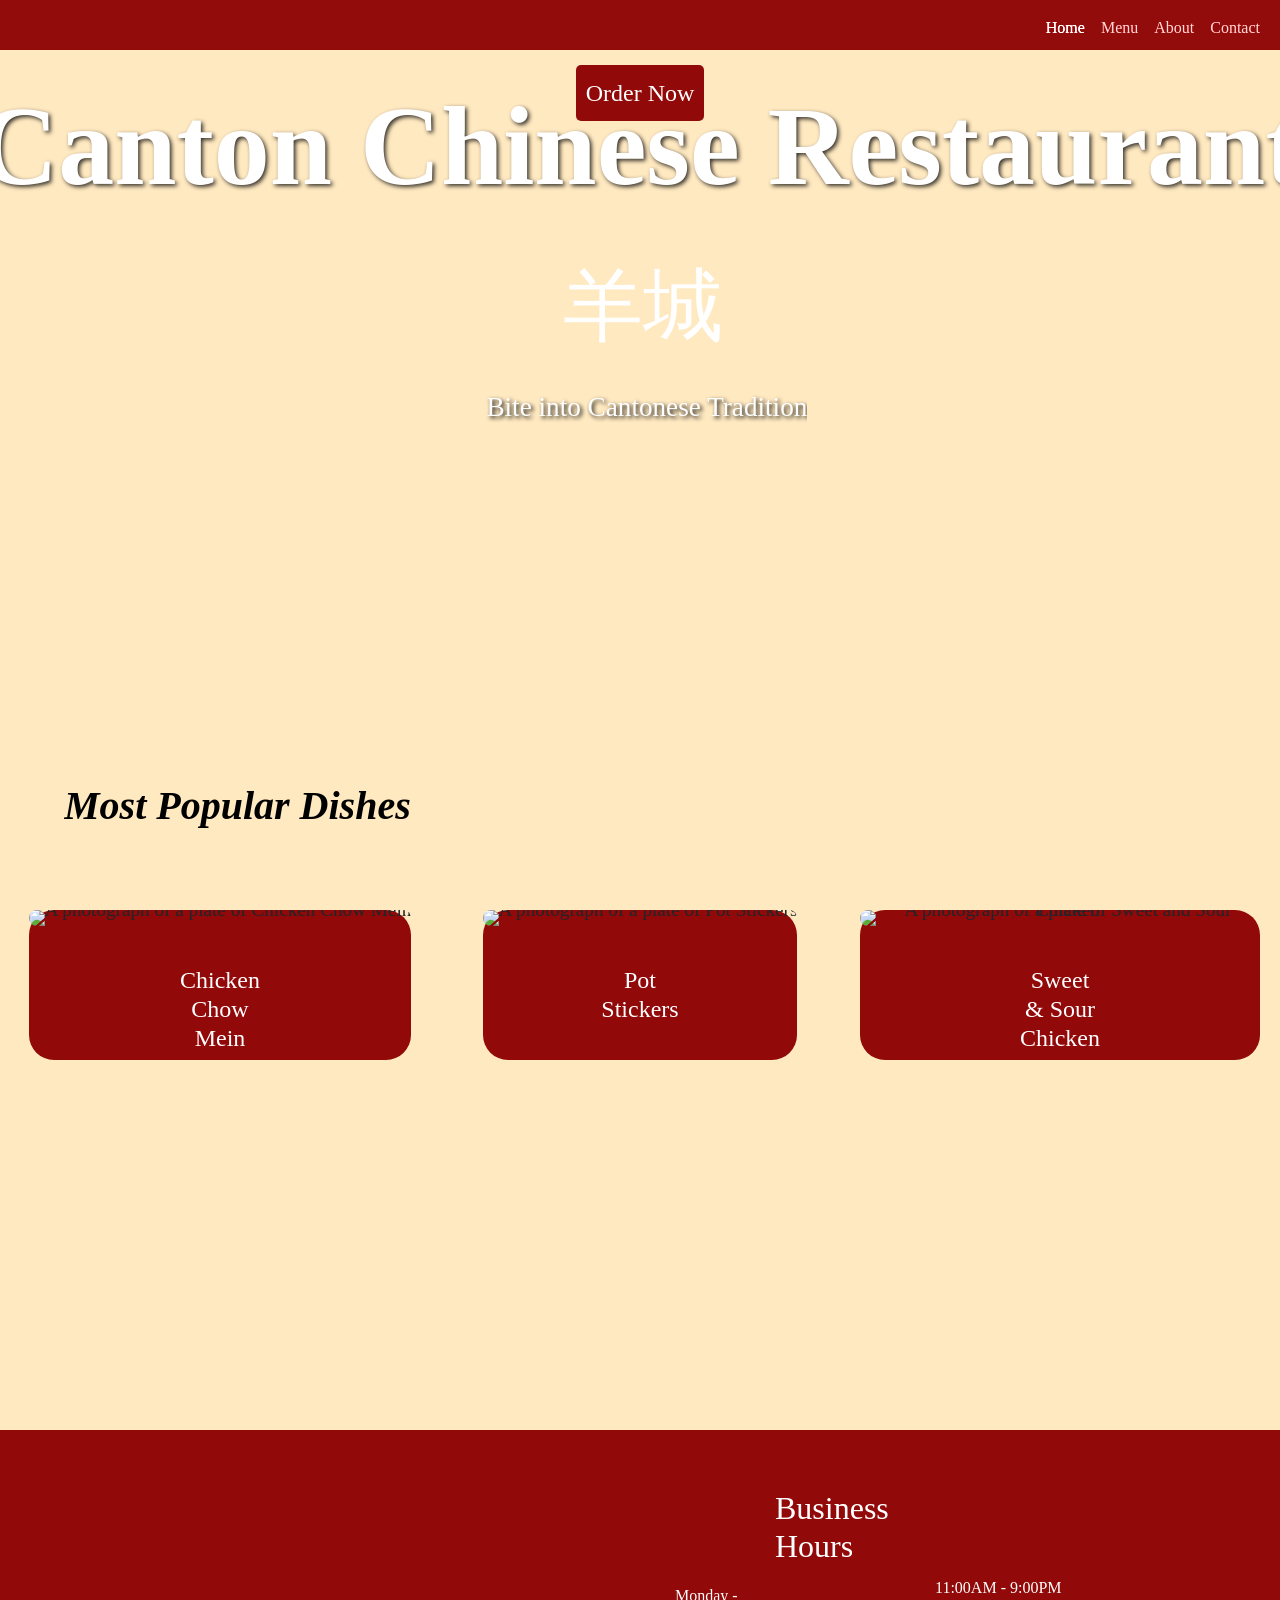
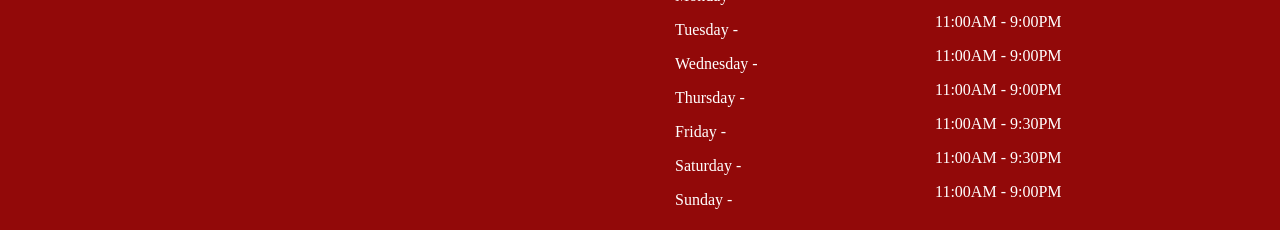
==== index.html @ 595e42dc "added doordash link to cta button on homepage" ====
<!DOCTYPE html>
<html lang="en">
<head>
  <meta charset="UTF-8">
  <meta name="viewport" content="width=device-width, initial-scale=1.0">
  <title>Canton Chinese Restaurant Wesbite</title>
  <link href="https://cdn.jsdelivr.net/npm/bootstrap@5.3.3/dist/css/bootstrap.min.css" rel="stylesheet">
  <link rel="stylesheet" href="css/style.css">
</head>
<body>
  <nav class="navbar navbar-expand-lg navbar-dark bg-low-opacity fixed-top">
  <div class="container-fluid">
    <button class="navbar-toggler" type="button" data-bs-toggle="collapse" data-bs-target="#navbarNav" aria-controls="navbarNav" aria-expanded="false" aria-label="Toggle navigation">
      <span class="navbar-toggler-icon"</span>
    </button>
    <div class="collapse navbar-collapse" id="navbarNav">
      <ul class="navbar-nav ms-auto">
        <li class="nav-item">
          <a class="nav-link active" aria-current="page" href="index.html">Home</a>
        </li>
        <li class="nav-item">
          <a class="nav-link" href="menu.html">Menu</a>
        </li>
        <li class="nav-item">
          <a class="nav-link" href="about.html">About</a>
        </li>
        <li class="nav-item">
          <a class="nav-link" href="contact.html">Contact</a>
        </li>
      </ul>
    </div>
  </div>
</nav>
<header>
  <div class="bg-container">
  <img src="https://tb-static.uber.com/prod/image-proc/processed_images/72e3fccbf79564eed2a7290c1fce3080/c73ecc27d2a9eaa735b1ee95304ba588.jpeg" alt="a photograph of plates and bowls of broccoli, dinner soup, peas, rice, chow mein" style="width:100%" class="hero-image">
    <h1 class="header-text">Canton Chinese Restaurant</h1>
    <p>羊城</p>
    <h2 class="sub-heading">Bite into Cantonese Tradition</h2>
    <div id="Call-To-Action">
        <a href="https://www.doordash.com/store/canton-chinese-restaurant-visalia-29622962/37555755/?srsltid=AfmBOopFpvJEeySBqBys6GNy994UcZ-hhewCgCjlh9nCsUiPlLD0YrSj" target="_blank">
          <button type="button">Order Now</button>
          </a>
    </div>
  </div>
  </header>
  <div class="grid-container">
    <h3 class="Most-Popular">Most Popular Dishes</h3>
    <div class="food-item">
      <div class="img-wrapper">
    <img src="https://images.yummy.ph/yummy/uploads/2018/02/Chicken_Chow_Mein_Patrick_Martires-1.jpg" alt="A photograph of a plate of Chicken Chow Mein">
      </div>
    <h4 class="food-title">Chicken Chow Mein</h4>
    </div>
    <div class="food-item">
      <div class="img-wrapper">
    <img src="https://lh3.googleusercontent.com/grass-cs/ANxoTn1ZSGoPvIZ5btW3Mr7sGsXzPX5UcPvtxBktu2ja1nBRrl0Ds4YABAJm3GUhobMhB5MuaUVUwg8RlmR6DvdNGV4TPuhT2oi0bo5WogHbR9gA7VVY8wzvph_RYwmC28rpvB1pN6VT=s2940-w2940-h1670-rw" alt="A photograph of a plate of Pot Stickers">
      </div>
      <h5 class="food-title">Pot Stickers</h5>
    </div>
    <div class="food-item">
      <div class="img-wrapper">
    <img src="https://eatcanton.com/pluto-images/funnel/images/6dbdbec3-f0ff-4d04-bc28-2e8a229bb186?w=1920&fit=cover" alt="A photograph of a plate of Sweet and Sour Chicken">
      </div>
    <h6 class="food-title">Sweet & Sour Chicken</h6>
    </div>
  </div>
  <div class="map-container">
  <iframe src="https://www.google.com/maps/embed?pb=!1m18!1m12!1m3!1d3214.2720673364165!2d-119.29070632402852!3d36.32995549406583!2m3!1f0!2f0!3f0!3m2!1i1024!2i768!4f13.1!3m3!1m2!1s0x80952f7aed292f7b%3A0xad08988d95170e32!2sCanton%20%7C%20Chinese%20Restaurant!5e0!3m2!1sen!2sus!4v1779209262782!5m2!1sen!2sus" width="600" height="450" style="border:0;" allowfullscreen="" loading="lazy" referrerpolicy="no-referrer-when-downgrade"></iframe>
    <div class="Days">
      <h6>Business Hours</h6>
      <li>Monday   -</li>
      <li>Tuesday   -</li>
      <li>Wednesday   -</li>
      <li>Thursday   -</li>
      <li>Friday   -</li>
      <li>Saturday   -</li>
      <li>Sunday    -</li>
    </div>
    <div class="Times">
      <li>11:00AM - 9:00PM</li>
      <li>11:00AM - 9:00PM</li>
      <li>11:00AM - 9:00PM</li>
      <li>11:00AM - 9:00PM</li>
      <li>11:00AM - 9:30PM</li>
      <li>11:00AM - 9:30PM</li>
      <li>11:00AM - 9:00PM</li>
    </div>
<script src="https://cdn.jsdelivr.net/npm/bootstrap@5.3.3/dist/js/bootstrap.bundle.min.js">
  </script>
</body>
</html>
---- css/style.css ----
* {
  margin: 0;
  padding: 0;
  box-sizing: border-box;
}

body {
  background: #ffe9c1;
  font-family: "Playfair Display", serif;
  
}

.bg-low-opacity {
  background-color: rgba(0,0,0,0.8);
}

.hero-image {
  filter: brightness(60%);
}

.navbar {
  padding-bottom: 2px;
  background-color: #620808;
  filter: brightness(150%);
}

.bg-container {
  position: relative;
  text-align: center;
  color: white;
  width: 100%;
  min-height: 80vh;
}

.header-text {
  color: white;
  position: absolute;
  z-index: 10;
  font-size: clamp(3rem, 10vw, 7rem);
  font-family: "Italianno", cursive;
  font-weight: 600;
  font-style: normal;
  overflow: hidden;
  white-space: nowrap;
  justify-content: center;
  transform: translate(-50%,-50%);
  bottom: 60%;
  left: 50%;
  text-shadow: 2px 2px 4px rgba(0,0,0,0.8);
  border-radius: 12px;
}

p {
  font-size: 5rem;
  z-index: 10;
  position: absolute;
  bottom: 47%;
  left: 44%;
}

.sub-heading {
  position: absolute;
  color: white;
  font-size: clamp(1.2rem, 4vw, 1.7rem);
  font-family: "Playfair Display", serif;
  font-weight: 400;
  font-style: normal;
  overflow: hidden;
  white-space: nowrap;
  bottom: 40%;
  left: 38%;
  z-index: 10;
  text-shadow: 2px 2px 4px rgba(0,0,0,30);
}

#Call-To-Action button {
  font-size: 1.5rem;
  position: relative;
  overflow: hidden;
  background-color: rgba(146, 9, 9);
  color: white;
  margin-top: 40px;
  border: none;
  border-radius: 5px;
  cursor: pointer;
  font-family: "Times New Roman", Times, serif;
  padding: 10px;
  transition: transform 0.3s ease, background-color 0.3s ease;
}

#Call-To-Action button::before {
  content: "";
  position: absolute;
  top: 0;
  left: -100%;
  width: 100%;
  height: 100%;
  background: linear-gradient(
    120deg,
    transparent,
    rgba(146, 9, 9),
    transparent);
  transition: all 0.6s;
}

#Call-To-Action button:hover {
  background-color: rgba(146, 9, 9);
  transform: scale(1.1);
}

#Call-To-Action button:hover::before {
  left: 100%;
  content: "";
}

.Most-Popular {
  display: block;
position: absolute;
color: black;
font-size: 2.5rem;
font-family: "Playfair Display", serif;
font-optical-sizing: auto;
font-weight: 600;
font-style: italic;
white-space: nowrap;
overflow: hidden;
top: 15%;
left: 5%;
margin: 50px, auto, 25px;
transform: none;
}

.grid-container {
  display: grid;
  grid-template-columns: repeat(auto-fit, minmax(250px, 1fr));
  position: relative;
  gap: 20px;
  width: 100%;
  padding: 20px;
}

.food-item {
  display: flex;
  position: relative;
  cursor: pointer;
  flex-direction: column;
  align-items: center;
  text-align: center;
  font-family: "Playfair Display", serif;
  font-optical-sizing: auto;
  font-weight: 400;
  font-size: 1.2rem;
  font-style: normal;
  margin-top: 170px;
  margin-bottom: 50px;
  margin-left: auto;
  margin-right: auto;
  background: rgba(146, 9, 9);
  border-radius: 25px;
}


.img-wrapper {
  position: relative;
  border-radius: 8px;
  line-height: 0;
  overflow: hidden;
  border-radius: 8px;
  transition: box-shadow 0.3s ease-in-out;
}

.img-wrapper::after {
  content:"";
  position: absolute;
  top: 0;
  left: -100%;
  width: 50%;
  height: 100%;
  background: linear-gradient(
    to right,
    rgba(255,255,255,0) 0%,
    rgba(255,255,255,0.3) 50%,
    rgba(255,255,255,0) 100%
    );
  transform: skewX(-25deg);
  transition: none;
}

.food-item:hover .img-wrapper::after {
  left: 150%;
  transition: left 0.7s ease-in-out;
}

.food-item:hover img {
  transform: scale(1.1);
}

.food-item img {
  display: block;
  height: auto;
  max-width: 400px;
  width: 100%;
  transition: transform 0.5s ease;
}

.food-title {
  display: flex;
  color: white;
  font-family: "Playfair Display", serif;
  font-weight: 400;
  font-style: normal;
  margin-top: 40px;
  margin-left: 50%;
  margin-right: 50%;
  font-size: 1.5rem;
}

.map-container {
  display: flex;
  background-color: rgba(146, 9, 9);
  padding: 15px;
  width: 100%;
  position: relative;
  height: 400px;
  border: 0;
  left: 70fpx;
  top: 150px;
  align-items: center;
  border: 0;
  margin: 150px 0 auto;
}

iframe {
  width: 600px;
  height: 360px;
  justify-content: center;
  left: 25px;
  border: none;
}

h6 {
  display: flex;
  position: relative;
  font-family: "Playfair Display", serif;
  font-weight: 400;
  font-style: normal;
  margin-top: 40px;
  margin-left: 50%;
  margin-right: 50%;
  font-size: 2rem;
  color: white;
}

.Days {
  list-style-type: none;
  position: relative;
  display: flex;
  flex-direction: column;
  color: white;
  font-size: 250;
  gap: 10px;
  margin-left: 60px;
}

.Times {
  list-style-type: none;
  position: relative;
  display: flex;
  flex-direction: column;
  color: white;
  font-size: 250;
  gap: 10px;
  margin-left: 60px;
  top: 60px;
  
}


@media screen and (max-width:768px) {

body {
justify-content: center;
align-items: center;
margin: auto;
background: #ffe9c1;
font-family: "Playfair Display", serif;
}

  .header-text { 
    font-size: 1.2rem;
    white-space: normal;
    padding: 0 20px;
  }
  .sub-heading {
    top: 45%
    white-space: normal;
    font-size: 1.5rem;
  }

  .grid-container {
    grid-template-columns: 1fr;
  }

  .Most-Popular {
    position: static;
    text-align: center;
    margin: 40px, 0;
    font-size: 2rem;
  }

  .map-container {
    flex-direction: column;
    height: auto;
    top: 0;
    margin: 50px 0;
  }

  .food-item {
    margin-top: 20px;
  }
iframe {
  width:100%;
  max-width: 100%;
}

}
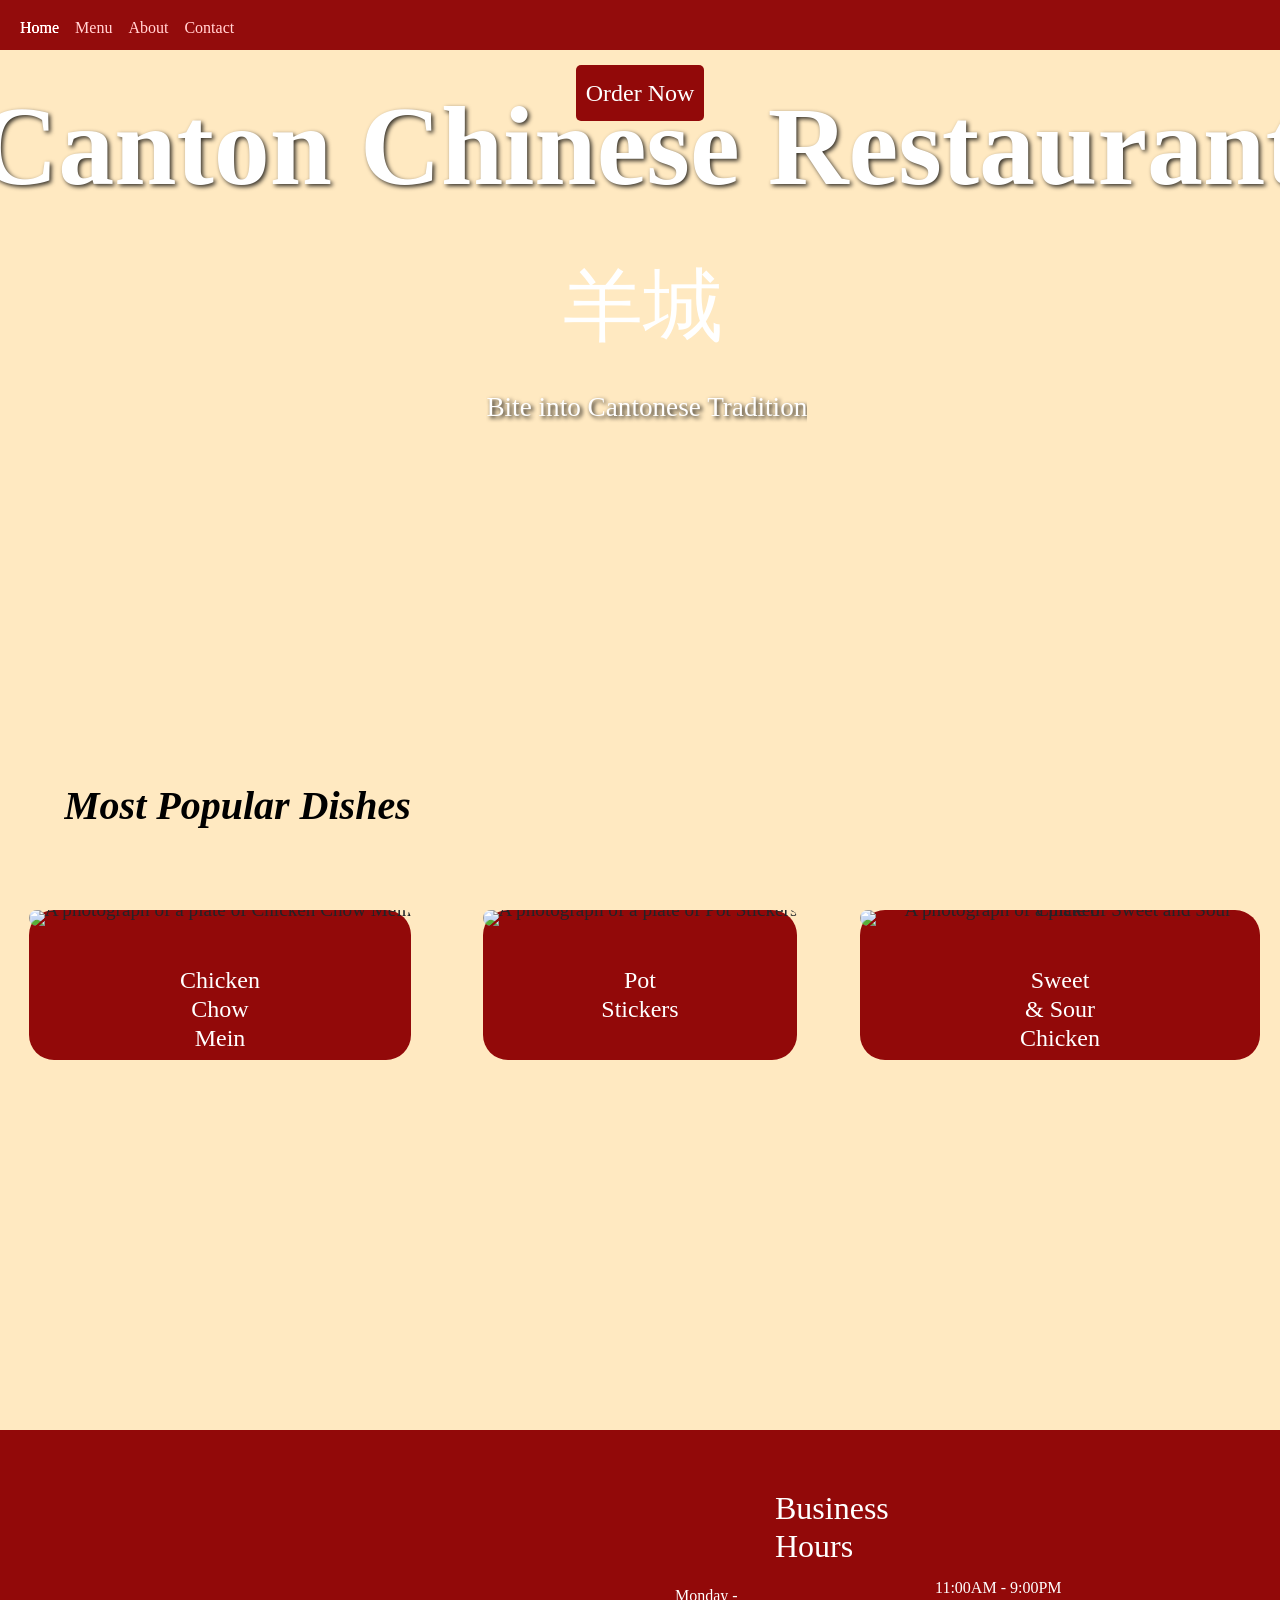
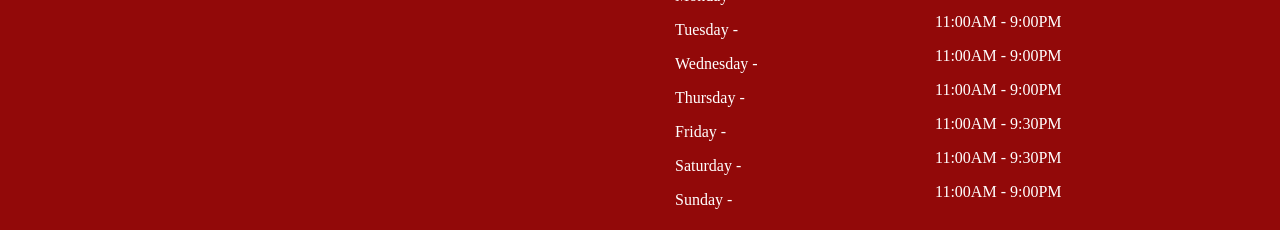
==== commit 77fad0d6: "updated navbar" ====
--- a/index.html
+++ b/index.html
@@ -13,8 +13,8 @@
     <button class="navbar-toggler" type="button" data-bs-toggle="collapse" data-bs-target="#navbarNav" aria-controls="navbarNav" aria-expanded="false" aria-label="Toggle navigation">
       <span class="navbar-toggler-icon"</span>
     </button>
-    <div class="collapse navbar-collapse" id="navbarNav">
-      <ul class="navbar-nav ms-auto">
+    <div class="collapse navbar-collapse justify-content-center" id="navbarNav">
+      <ul class="navbar-nav mx-auto">
         <li class="nav-item">
           <a class="nav-link active" aria-current="page" href="index.html">Home</a>
         </li>
--- a/css/style.css
+++ b/css/style.css
@@ -22,6 +22,11 @@
   padding-bottom: 2px;
   background-color: #620808;
   filter: brightness(150%);
+}
+
+.navbar-nav {
+width: 100%;
+text-align: center;
 }
 
 .bg-container {
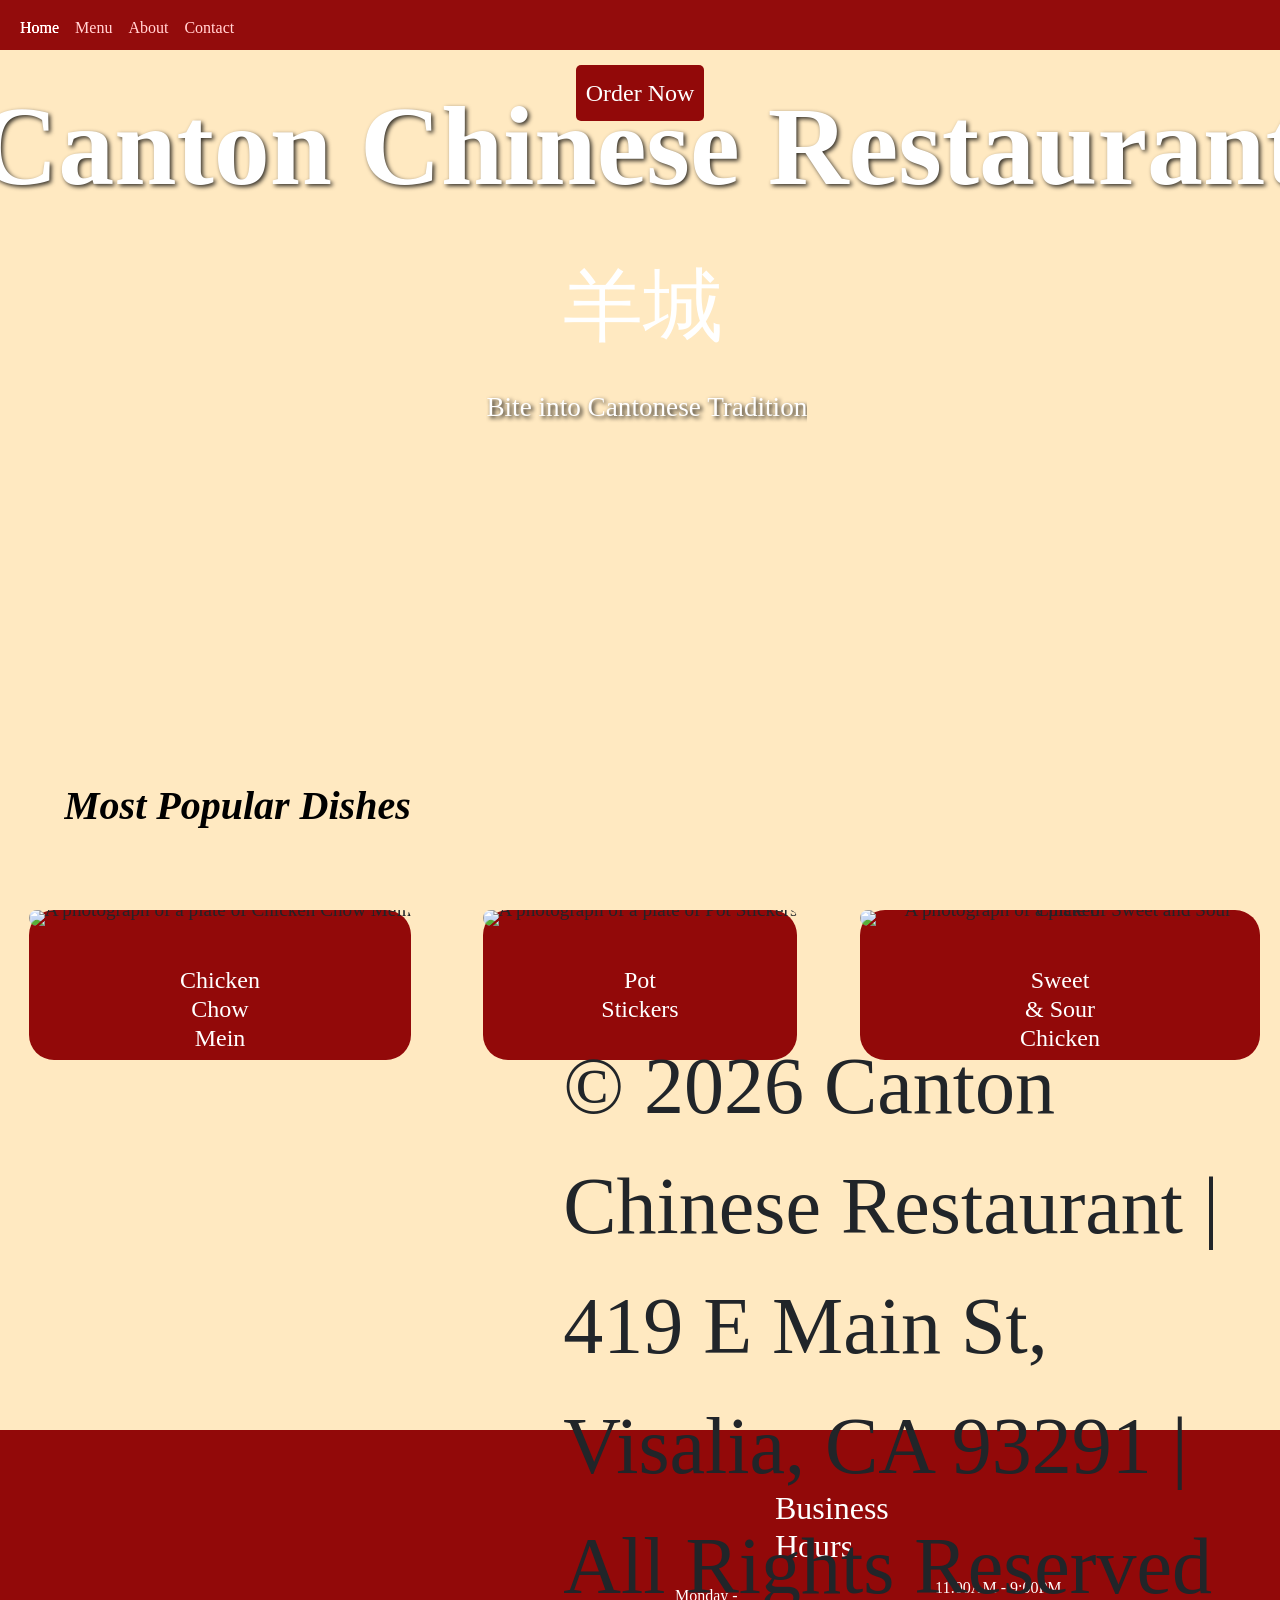
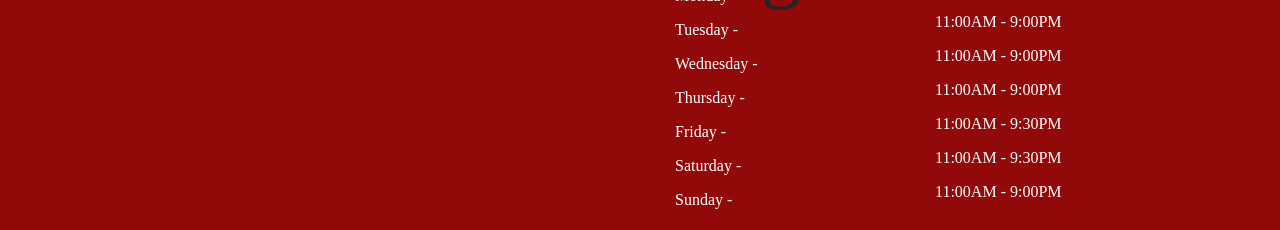
==== commit cc06887c: "added footer class for homepage" ====
--- a/index.html
+++ b/index.html
@@ -11,7 +11,7 @@
   <nav class="navbar navbar-expand-lg navbar-dark bg-low-opacity fixed-top">
   <div class="container-fluid">
     <button class="navbar-toggler" type="button" data-bs-toggle="collapse" data-bs-target="#navbarNav" aria-controls="navbarNav" aria-expanded="false" aria-label="Toggle navigation">
-      <span class="navbar-toggler-icon"</span>
+      <span class="navbar-toggler-icon"></span>
     </button>
     <div class="collapse navbar-collapse justify-content-center" id="navbarNav">
       <ul class="navbar-nav mx-auto">
@@ -86,6 +86,11 @@
       <li>11:00AM - 9:30PM</li>
       <li>11:00AM - 9:00PM</li>
     </div>
+  <footer class="site-footer">
+    <div class="footer-container">
+      <p>&copy; 2026 Canton Chinese Restaurant | 419 E Main St, Visalia, CA 93291 | All Rights Reserved </p>
+      </div>
+  </footer>
 <script src="https://cdn.jsdelivr.net/npm/bootstrap@5.3.3/dist/js/bootstrap.bundle.min.js">
   </script>
 </body>
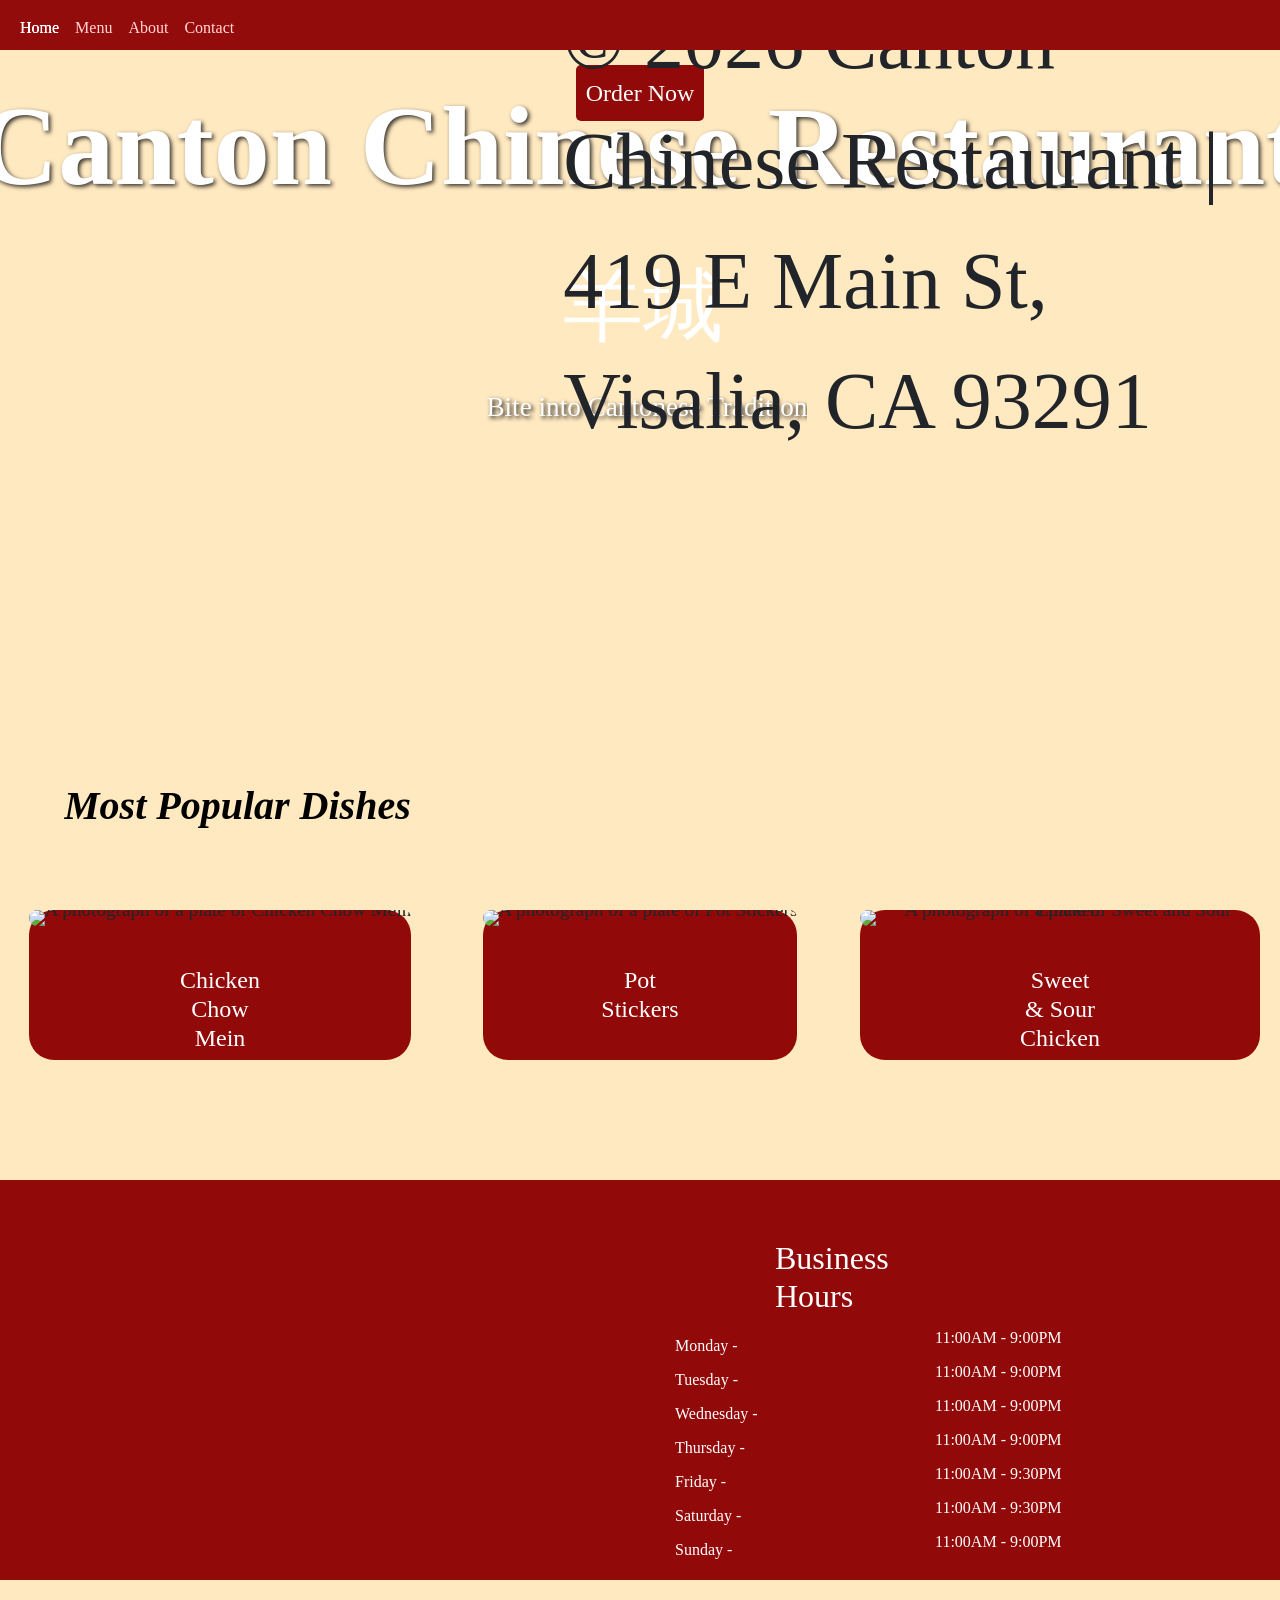
==== commit 131470a0: "footer divisions and spacing" ====
--- a/index.html
+++ b/index.html
@@ -86,9 +86,11 @@
       <li>11:00AM - 9:30PM</li>
       <li>11:00AM - 9:00PM</li>
     </div>
-  <footer class="site-footer">
-    <div class="footer-container">
-      <p>&copy; 2026 Canton Chinese Restaurant | 419 E Main St, Visalia, CA 93291 | All Rights Reserved </p>
+    </div>
+    <footer>
+  <div class="site-footer">
+    <span class="footer">
+      <p>&copy; 2026 Canton Chinese Restaurant | 419 E Main St, Visalia, CA 93291 </p>
       </div>
   </footer>
 <script src="https://cdn.jsdelivr.net/npm/bootstrap@5.3.3/dist/js/bootstrap.bundle.min.js">
--- a/css/style.css
+++ b/css/style.css
@@ -228,11 +228,21 @@
   position: relative;
   height: 400px;
   border: 0;
-  left: 70fpx;
-  top: 150px;
+  left: 0px;
+  top: 0px;
   align-items: center;
   border: 0;
-  margin: 150px 0 auto;
+  margin: 50px 0 auto;
+  margin-bottom: 100px;
+}
+
+.site-footer {
+  padding-top: 50px;
+}
+
+.footer {
+  display: block;
+  margin-top: 50px;
 }
 
 iframe {
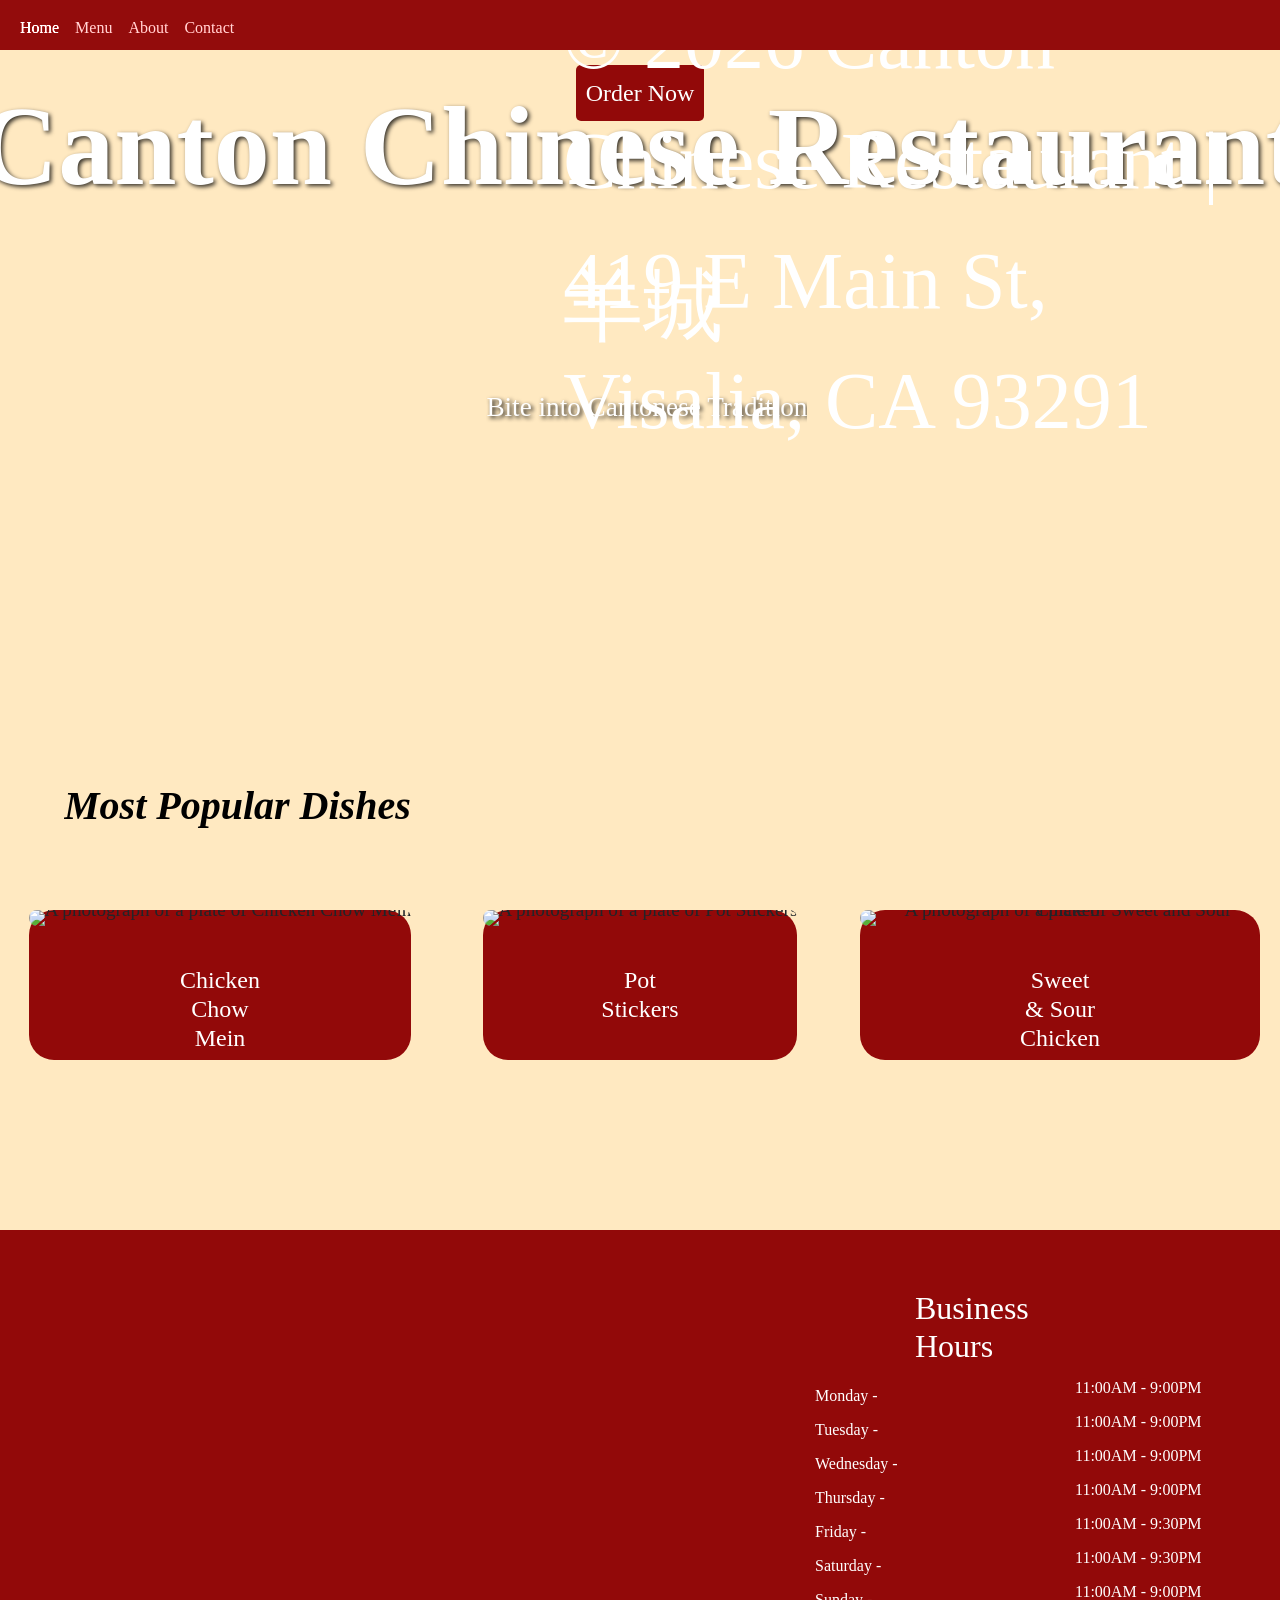
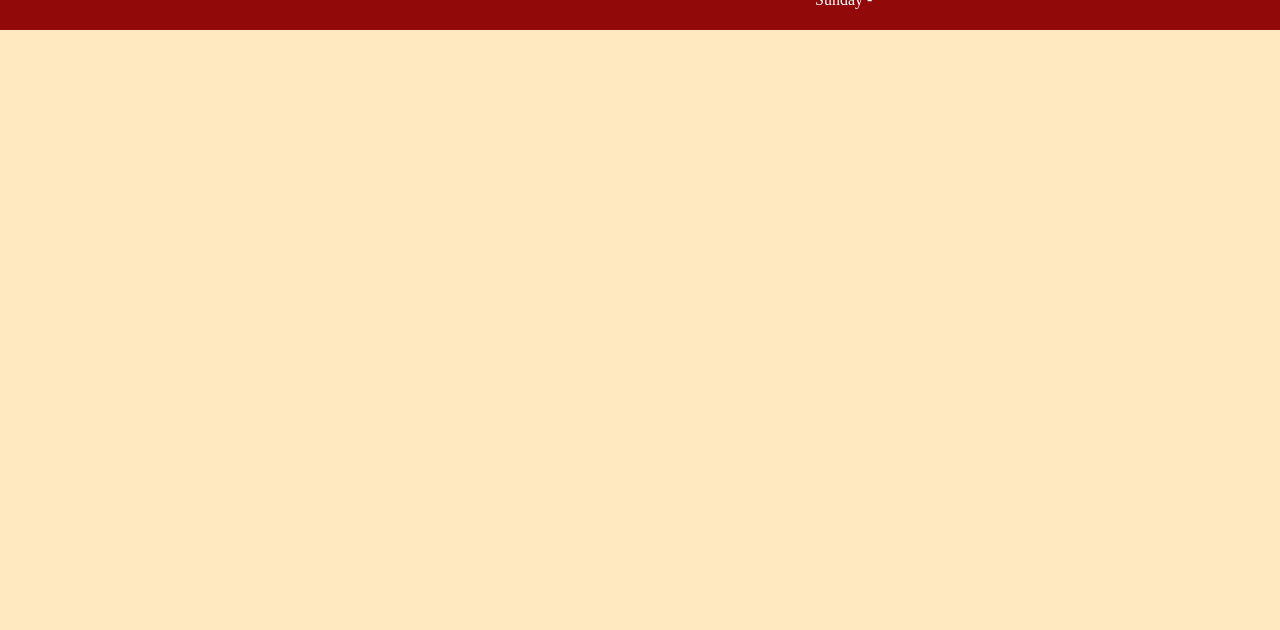
==== commit 522a77e9: "main section added and end span tag added to homepage, added spacing for nav" ====
--- a/index.html
+++ b/index.html
@@ -44,6 +44,7 @@
     </div>
   </div>
   </header>
+  <main>
   <div class="grid-container">
     <h3 class="Most-Popular">Most Popular Dishes</h3>
     <div class="food-item">
@@ -87,11 +88,13 @@
       <li>11:00AM - 9:00PM</li>
     </div>
     </div>
+  </main>
     <footer>
   <div class="site-footer">
     <span class="footer">
       <p>&copy; 2026 Canton Chinese Restaurant | 419 E Main St, Visalia, CA 93291 </p>
-      </div>
+      </span>
+  </div>
   </footer>
 <script src="https://cdn.jsdelivr.net/npm/bootstrap@5.3.3/dist/js/bootstrap.bundle.min.js">
   </script>
--- a/css/style.css
+++ b/css/style.css
@@ -27,6 +27,8 @@
 .navbar-nav {
 width: 100%;
 text-align: center;
+margin-left: 50%;
+margin-right: 50%;
 }
 
 .bg-container {
@@ -232,17 +234,19 @@
   top: 0px;
   align-items: center;
   border: 0;
-  margin: 50px 0 auto;
-  margin-bottom: 100px;
+  margin: 100px 0 auto;
+  margin-bottom: 500px;
 }
 
 .site-footer {
-  padding-top: 50px;
-}
-
-.footer {
+  padding-top: 100px;
+}
+
+footer {
   display: block;
-  margin-top: 50px;
+  margin-top: 100px;
+  color: white;
+  font-size: 1.5rem;
 }
 
 iframe {
@@ -274,7 +278,7 @@
   color: white;
   font-size: 250;
   gap: 10px;
-  margin-left: 60px;
+  margin-left: 200px;
 }
 
 .Times {
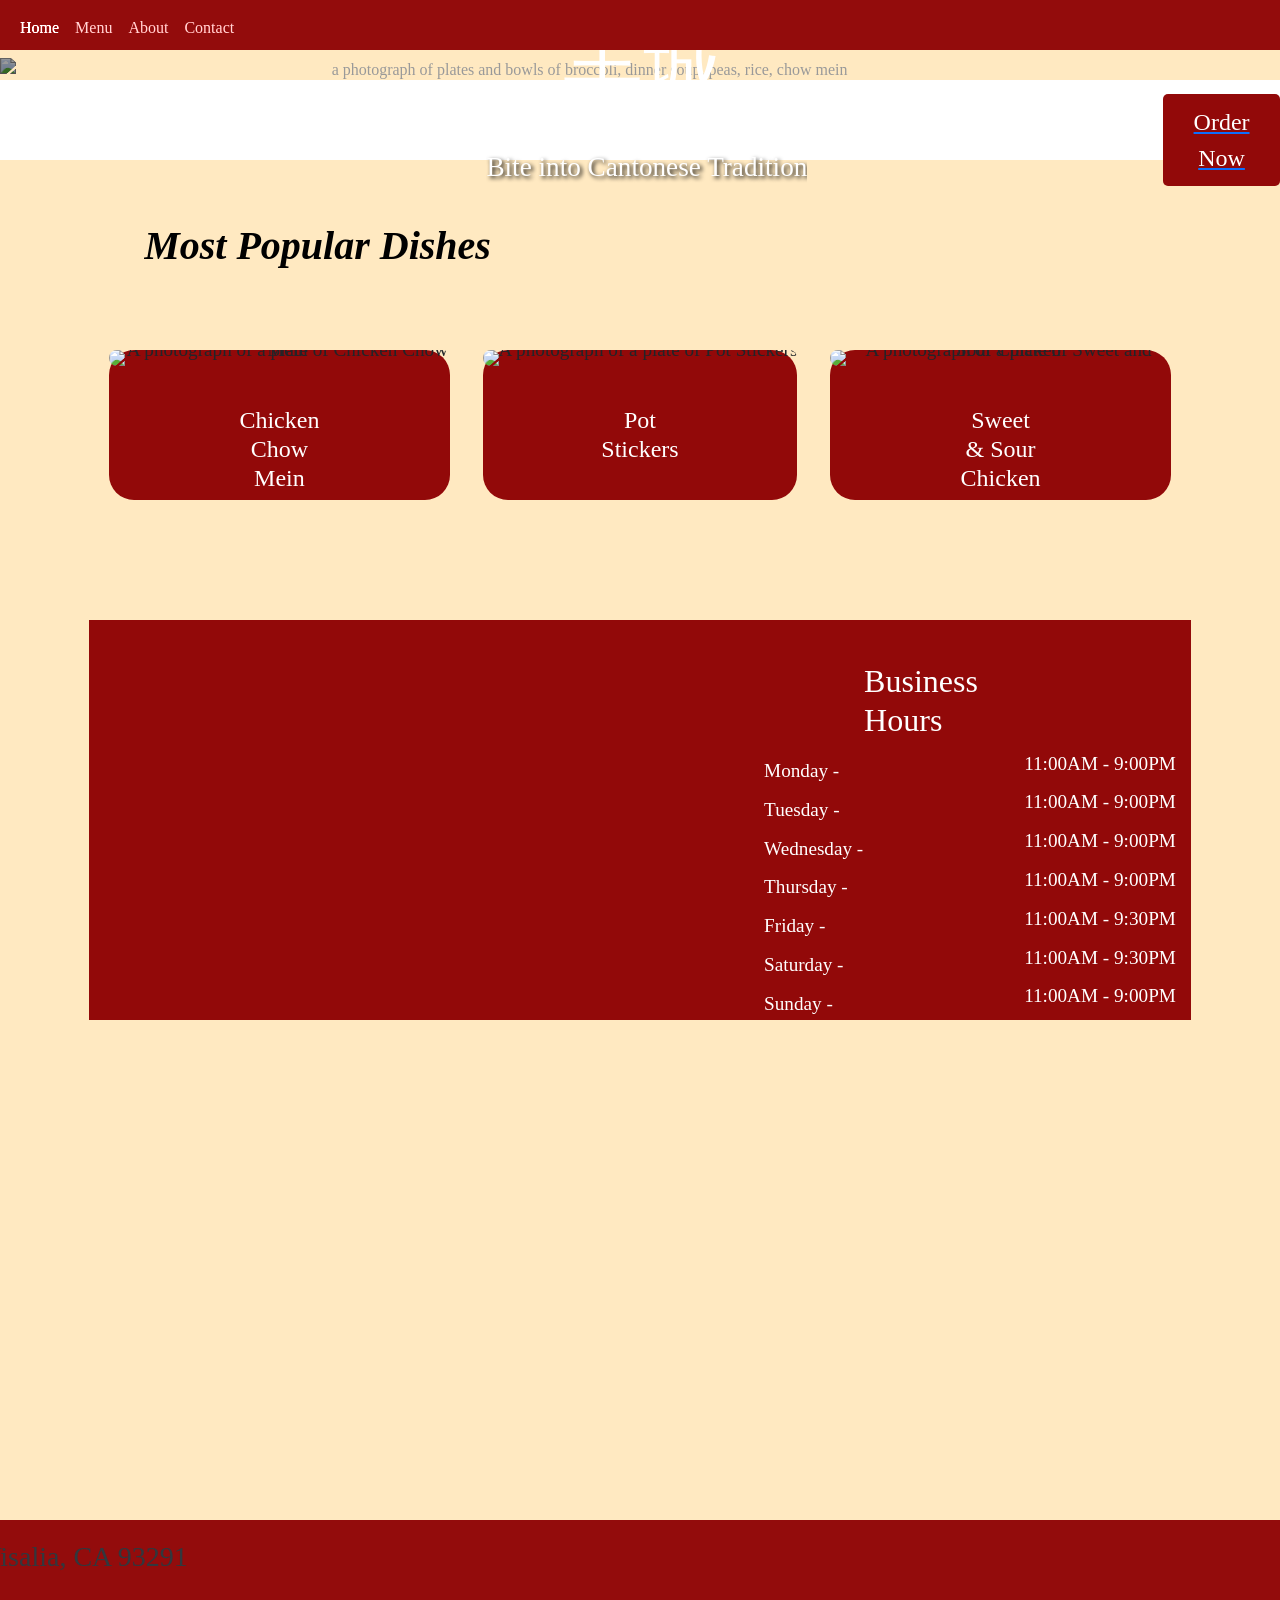
==== commit d6382478: "changed footer class and aligment" ====
--- a/index.html
+++ b/index.html
@@ -90,11 +90,11 @@
     </div>
   </main>
     <footer>
-  <div class="site-footer">
-    <span class="footer">
-      <p>&copy; 2026 Canton Chinese Restaurant | 419 E Main St, Visalia, CA 93291 </p>
-      </span>
-  </div>
+    <div class="footer">
+      <div class="footer-content">
+    <h3>&copy; 2026 Canton Chinese Restaurant | 419 E Main St, Visalia, CA 93291</h3>
+      </div>
+    </div>
   </footer>
 <script src="https://cdn.jsdelivr.net/npm/bootstrap@5.3.3/dist/js/bootstrap.bundle.min.js">
   </script>
--- a/css/style.css
+++ b/css/style.css
@@ -5,9 +5,35 @@
 }
 
 body {
+  display: flex;
+  flex-direction: column;
+  margin: 0;
   background: #ffe9c1;
   font-family: "Playfair Display", serif;
+  overflow-x: hidden;
+  align-items: center;
+  padding-top: 80px;
   
+}
+
+header {
+  display: flex;
+  justify-content: center;
+  align-items: center;
+  width: 100%;
+  text-align: center;
+  left: 0;
+  width: 100%;
+  background-color: white;
+  top: 0;
+  height: 80px;
+}
+
+
+main {
+  flex: 1;
+  justify-content: center;
+align-items:center;
 }
 
 .bg-low-opacity {
@@ -16,6 +42,7 @@
 
 .hero-image {
   filter: brightness(60%);
+  margin-bottom: 100px;
 }
 
 .navbar {
@@ -27,8 +54,6 @@
 .navbar-nav {
 width: 100%;
 text-align: center;
-margin-left: 50%;
-margin-right: 50%;
 }
 
 .bg-container {
@@ -36,7 +61,13 @@
   text-align: center;
   color: white;
   width: 100%;
+  display: flex;
+  flex-direction;
+  align-items: center;
+  justify-content: center;
   min-height: 80vh;
+  margin: 0 auto;
+  clear: both;
 }
 
 .header-text {
@@ -93,6 +124,9 @@
   font-family: "Times New Roman", Times, serif;
   padding: 10px;
   transition: transform 0.3s ease, background-color 0.3s ease;
+  width: 100%;
+  display: flex;
+  justify-content: center;
 }
 
 #Call-To-Action button::before {
@@ -139,6 +173,7 @@
 
 .grid-container {
   display: grid;
+  justify-content: center;
   grid-template-columns: repeat(auto-fit, minmax(250px, 1fr));
   position: relative;
   gap: 20px;
@@ -234,19 +269,15 @@
   top: 0px;
   align-items: center;
   border: 0;
-  margin: 100px 0 auto;
+  margin: 50px 0 auto;
   margin-bottom: 500px;
 }
 
-.site-footer {
-  padding-top: 100px;
-}
-
-footer {
-  display: block;
-  margin-top: 100px;
-  color: white;
-  font-size: 1.5rem;
+.footer-content {
+  background-color: #620808;
+  filter: brightness(150%);
+  padding: 20px 100px;
+  width: 300vh;
 }
 
 iframe {
@@ -276,9 +307,9 @@
   display: flex;
   flex-direction: column;
   color: white;
-  font-size: 250;
+  font-size: 1.2rem;
   gap: 10px;
-  margin-left: 200px;
+  margin-left: 60px;
 }
 
 .Times {
@@ -287,7 +318,7 @@
   display: flex;
   flex-direction: column;
   color: white;
-  font-size: 250;
+  font-size: 1.2rem;
   gap: 10px;
   margin-left: 60px;
   top: 60px;
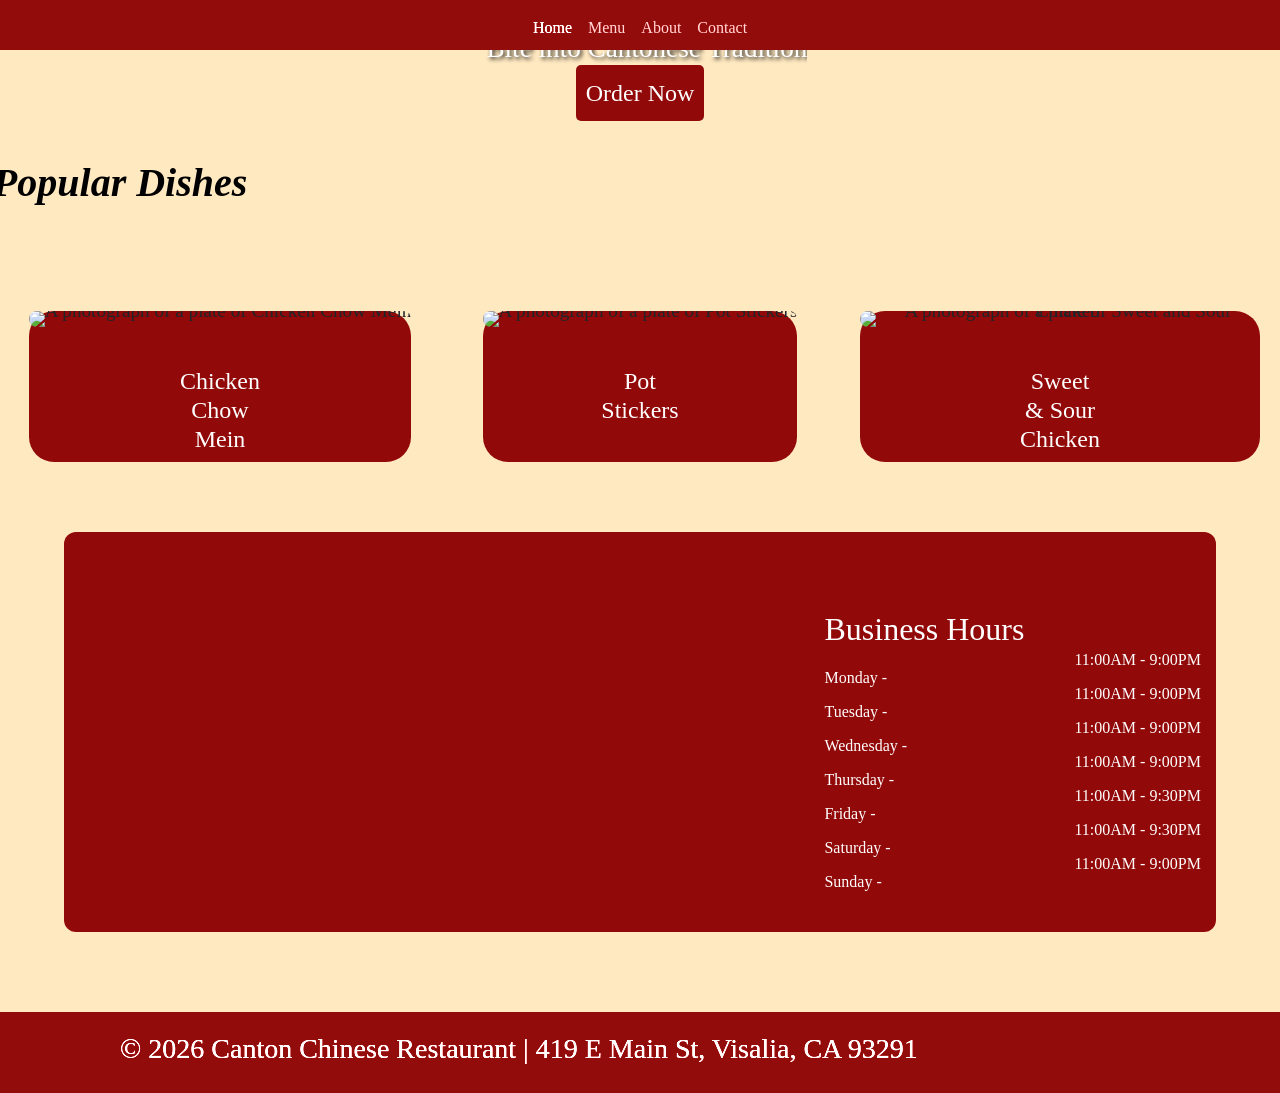
==== commit 7311e269: "changed title of index.html" ====
--- a/index.html
+++ b/index.html
@@ -3,7 +3,7 @@
 <head>
   <meta charset="UTF-8">
   <meta name="viewport" content="width=device-width, initial-scale=1.0">
-  <title>Canton Chinese Restaurant Wesbite</title>
+  <title>Canton Chinese Restaurant Homepage</title>
   <link href="https://cdn.jsdelivr.net/npm/bootstrap@5.3.3/dist/css/bootstrap.min.css" rel="stylesheet">
   <link rel="stylesheet" href="css/style.css">
 </head>
--- a/css/style.css
+++ b/css/style.css
@@ -5,35 +5,9 @@
 }
 
 body {
-  display: flex;
-  flex-direction: column;
-  margin: 0;
   background: #ffe9c1;
   font-family: "Playfair Display", serif;
-  overflow-x: hidden;
-  align-items: center;
-  padding-top: 80px;
   
-}
-
-header {
-  display: flex;
-  justify-content: center;
-  align-items: center;
-  width: 100%;
-  text-align: center;
-  left: 0;
-  width: 100%;
-  background-color: white;
-  top: 0;
-  height: 80px;
-}
-
-
-main {
-  flex: 1;
-  justify-content: center;
-align-items:center;
 }
 
 .bg-low-opacity {
@@ -42,39 +16,29 @@
 
 .hero-image {
   filter: brightness(60%);
-  margin-bottom: 100px;
 }
 
 .navbar {
   padding-bottom: 2px;
   background-color: #620808;
   filter: brightness(150%);
-}
-
-.navbar-nav {
-width: 100%;
-text-align: center;
-}
+  display: flex;
+  justify-content: center;
+}
+
 
 .bg-container {
   position: relative;
   text-align: center;
   color: white;
   width: 100%;
-  display: flex;
-  flex-direction;
-  align-items: center;
-  justify-content: center;
-  min-height: 80vh;
-  margin: 0 auto;
-  clear: both;
 }
 
 .header-text {
   color: white;
   position: absolute;
   z-index: 10;
-  font-size: clamp(3rem, 10vw, 7rem);
+  font-size: 7rem;
   font-family: "Italianno", cursive;
   font-weight: 600;
   font-style: normal;
@@ -99,7 +63,7 @@
 .sub-heading {
   position: absolute;
   color: white;
-  font-size: clamp(1.2rem, 4vw, 1.7rem);
+  font-size: 1.7rem;
   font-family: "Playfair Display", serif;
   font-weight: 400;
   font-style: normal;
@@ -124,9 +88,6 @@
   font-family: "Times New Roman", Times, serif;
   padding: 10px;
   transition: transform 0.3s ease, background-color 0.3s ease;
-  width: 100%;
-  display: flex;
-  justify-content: center;
 }
 
 #Call-To-Action button::before {
@@ -154,8 +115,12 @@
   content: "";
 }
 
+h3 {
+  text-align: left;
+  padding-left: 20px;
+}
+
 .Most-Popular {
-  display: block;
 position: absolute;
 color: black;
 font-size: 2.5rem;
@@ -167,13 +132,12 @@
 overflow: hidden;
 top: 15%;
 left: 5%;
-margin: 50px, auto, 25px;
-transform: none;
+margin: 50px, 0, 25px, 5%;
+transform: translate(-50%, -50%);
 }
 
 .grid-container {
   display: grid;
-  justify-content: center;
   grid-template-columns: repeat(auto-fit, minmax(250px, 1fr));
   position: relative;
   gap: 20px;
@@ -261,85 +225,99 @@
   display: flex;
   background-color: rgba(146, 9, 9);
   padding: 15px;
-  width: 100%;
+  width: 90%;
   position: relative;
   height: 400px;
   border: 0;
-  left: 0px;
-  top: 0px;
+  margin-left: 50px;
+  margin-top: 150px;
   align-items: center;
   border: 0;
-  margin: 50px 0 auto;
-  margin-bottom: 500px;
+  margin: 0 auto 3rem auto;
+  border-radius: 12px;
+  max-width: 1200px;
+  justify-content: center;
+  margin-bottom: 3rem;
+}
+
+iframe {
+  width: 600px;
+  height: 360px;
+  justify-content: center;
+  margin: 0 auto;
+  border: none;
+}
+
+h6 {
+  display: flex;
+  position: relative;
+  font-family: "Playfair Display", serif;
+  font-weight: 400;
+  font-style: normal;
+  margin-top: 40px;
+  margin-left: auto;
+  margin-right: auto;
+  font-size: 2rem;
+  color: white;
+}
+
+.Days {
+  list-style-type: none;
+  position: relative;
+  display: flex;
+  flex-direction: column;
+  color: white;
+  gap: 10px;
+  margin-left: 60px;
+}
+
+.Times {
+  list-style-type: none;
+  position: relative;
+  display: flex;
+  flex-direction: column;
+  color: white;
+  gap: 10px;
+  margin-left: 50px;
+  margin-top: 60px;
+  
+}
+
+footer {
+  width: 100%;
+  left: 0;
+  right: 0;
+  position: relative;
+  justify-content: center;
+  text-align: center; 
 }
 
 .footer-content {
   background-color: #620808;
   filter: brightness(150%);
   padding: 20px 100px;
-  width: 300vh;
-}
-
-iframe {
-  width: 600px;
-  height: 360px;
-  justify-content: center;
-  left: 25px;
-  border: none;
-}
-
-h6 {
-  display: flex;
-  position: relative;
-  font-family: "Playfair Display", serif;
-  font-weight: 400;
-  font-style: normal;
-  margin-top: 40px;
-  margin-left: 50%;
-  margin-right: 50%;
-  font-size: 2rem;
-  color: white;
-}
-
-.Days {
-  list-style-type: none;
-  position: relative;
+  width: 100%;
+  color: white;
+  text-align: center;
+  margin-top: 5rem;
+  font-size: 1.5rem;
+  bottom: 0;
+}
+
+
+@media screen and (max-width:768px) {
+
+.bg-container {
   display: flex;
   flex-direction: column;
-  color: white;
-  font-size: 1.2rem;
-  gap: 10px;
-  margin-left: 60px;
-}
-
-.Times {
-  list-style-type: none;
-  position: relative;
-  display: flex;
-  flex-direction: column;
-  color: white;
-  font-size: 1.2rem;
-  gap: 10px;
-  margin-left: 60px;
-  top: 60px;
-  
-}
-
-
-@media screen and (max-width:768px) {
-
-body {
-justify-content: center;
-align-items: center;
-margin: auto;
-background: #ffe9c1;
-font-family: "Playfair Display", serif;
+  align-items: center;
+  justify-content: center;
+  padding: 40px 20px;
 }
 
   .header-text { 
-    font-size: 1.2rem;
-    white-space: normal;
-    padding: 0 20px;
+    margin-top: 0;
+    font-size: 3.5rem;
   }
   .sub-heading {
     top: 45%
@@ -347,31 +325,18 @@
     font-size: 1.5rem;
   }
 
-  .grid-container {
-    grid-template-columns: 1fr;
-  }
-
   .Most-Popular {
-    position: static;
-    text-align: center;
-    margin: 40px, 0;
+    margin: 30px, 0;
     font-size: 2rem;
-  }
-
-  .map-container {
-    flex-direction: column;
-    height: auto;
-    top: 0;
-    margin: 50px 0;
   }
 
   .food-item {
     margin-top: 20px;
   }
-iframe {
-  width:100%;
-  max-width: 100%;
-}
+
+  p {
+font-size: 1.5'
+  }
 
 }
 
